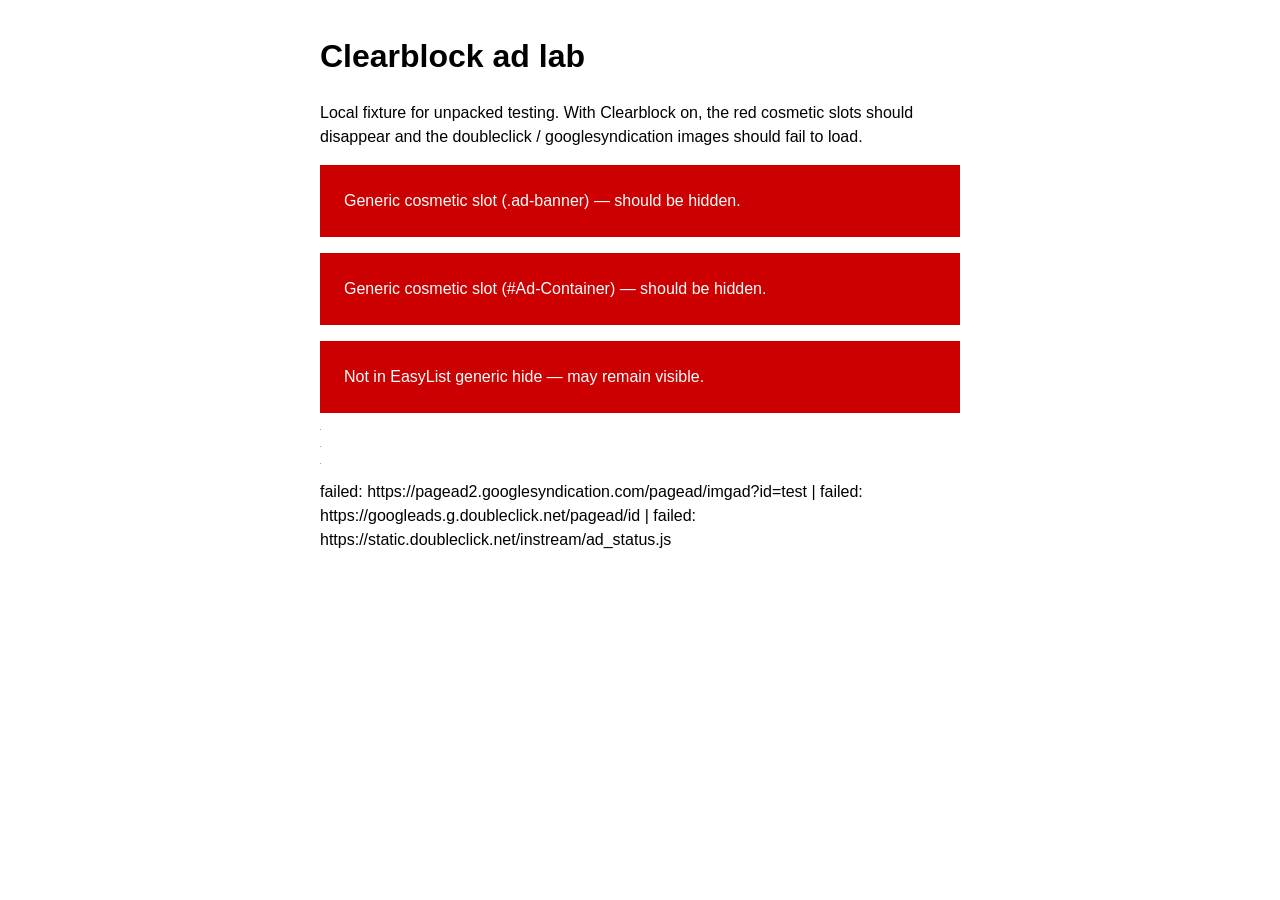
==== chrome-extensions/clearblock/test/ad-lab.html @ 0e77f7d3 "Move unpacked Clearblock under chrome-extensions/clearblock Install script copies that folder to ~/c" ====
<!DOCTYPE html>
<html lang="en">
  <head>
    <meta charset="utf-8" />
    <title>Clearblock ad lab</title>
    <style>
      body {
        font: 16px/1.5 sans-serif;
        max-width: 40rem;
        margin: 2rem auto;
        padding: 0 1rem;
      }
      .ad-banner,
      #Ad-Container,
      .sponsored-slot {
        background: #c00;
        color: #fff;
        padding: 1.5rem;
        margin: 1rem 0;
      }
      img {
        display: block;
        margin: 1rem 0;
      }
    </style>
  </head>
  <body>
    <h1>Clearblock ad lab</h1>
    <p>
      Local fixture for unpacked testing. With Clearblock on, the red cosmetic slots
      should disappear and the doubleclick / googlesyndication images should fail to load.
    </p>
    <div class="ad-banner">Generic cosmetic slot (.ad-banner) — should be hidden.</div>
    <div id="Ad-Container">Generic cosmetic slot (#Ad-Container) — should be hidden.</div>
    <div class="sponsored-slot">Not in EasyList generic hide — may remain visible.</div>
    <img src="https://pagead2.googlesyndication.com/pagead/imgad?id=test" alt="blocked googlesyndication pixel" width="1" height="1" />
    <img src="https://static.doubleclick.net/instream/ad_status.js" alt="blocked doubleclick asset" width="1" height="1" />
    <img src="https://googleads.g.doubleclick.net/pagead/id" alt="blocked googleads pixel" width="1" height="1" />
    <p id="status">Checking network blocks…</p>
    <script>
      const urls = [
        "https://pagead2.googlesyndication.com/pagead/imgad?id=test",
        "https://googleads.g.doubleclick.net/pagead/id",
        "https://static.doubleclick.net/instream/ad_status.js",
      ];
      Promise.all(
        urls.map((url) =>
          fetch(url, { mode: "no-cors", cache: "no-store" })
            .then(() => ({ url, ok: true }))
            .catch(() => ({ url, ok: false }))
        )
      ).then((results) => {
        document.getElementById("status").textContent = results
          .map((r) => (r.ok ? `request issued: ${r.url}` : `failed: ${r.url}`))
          .join(" | ");
      });
    </script>
  </body>
</html>
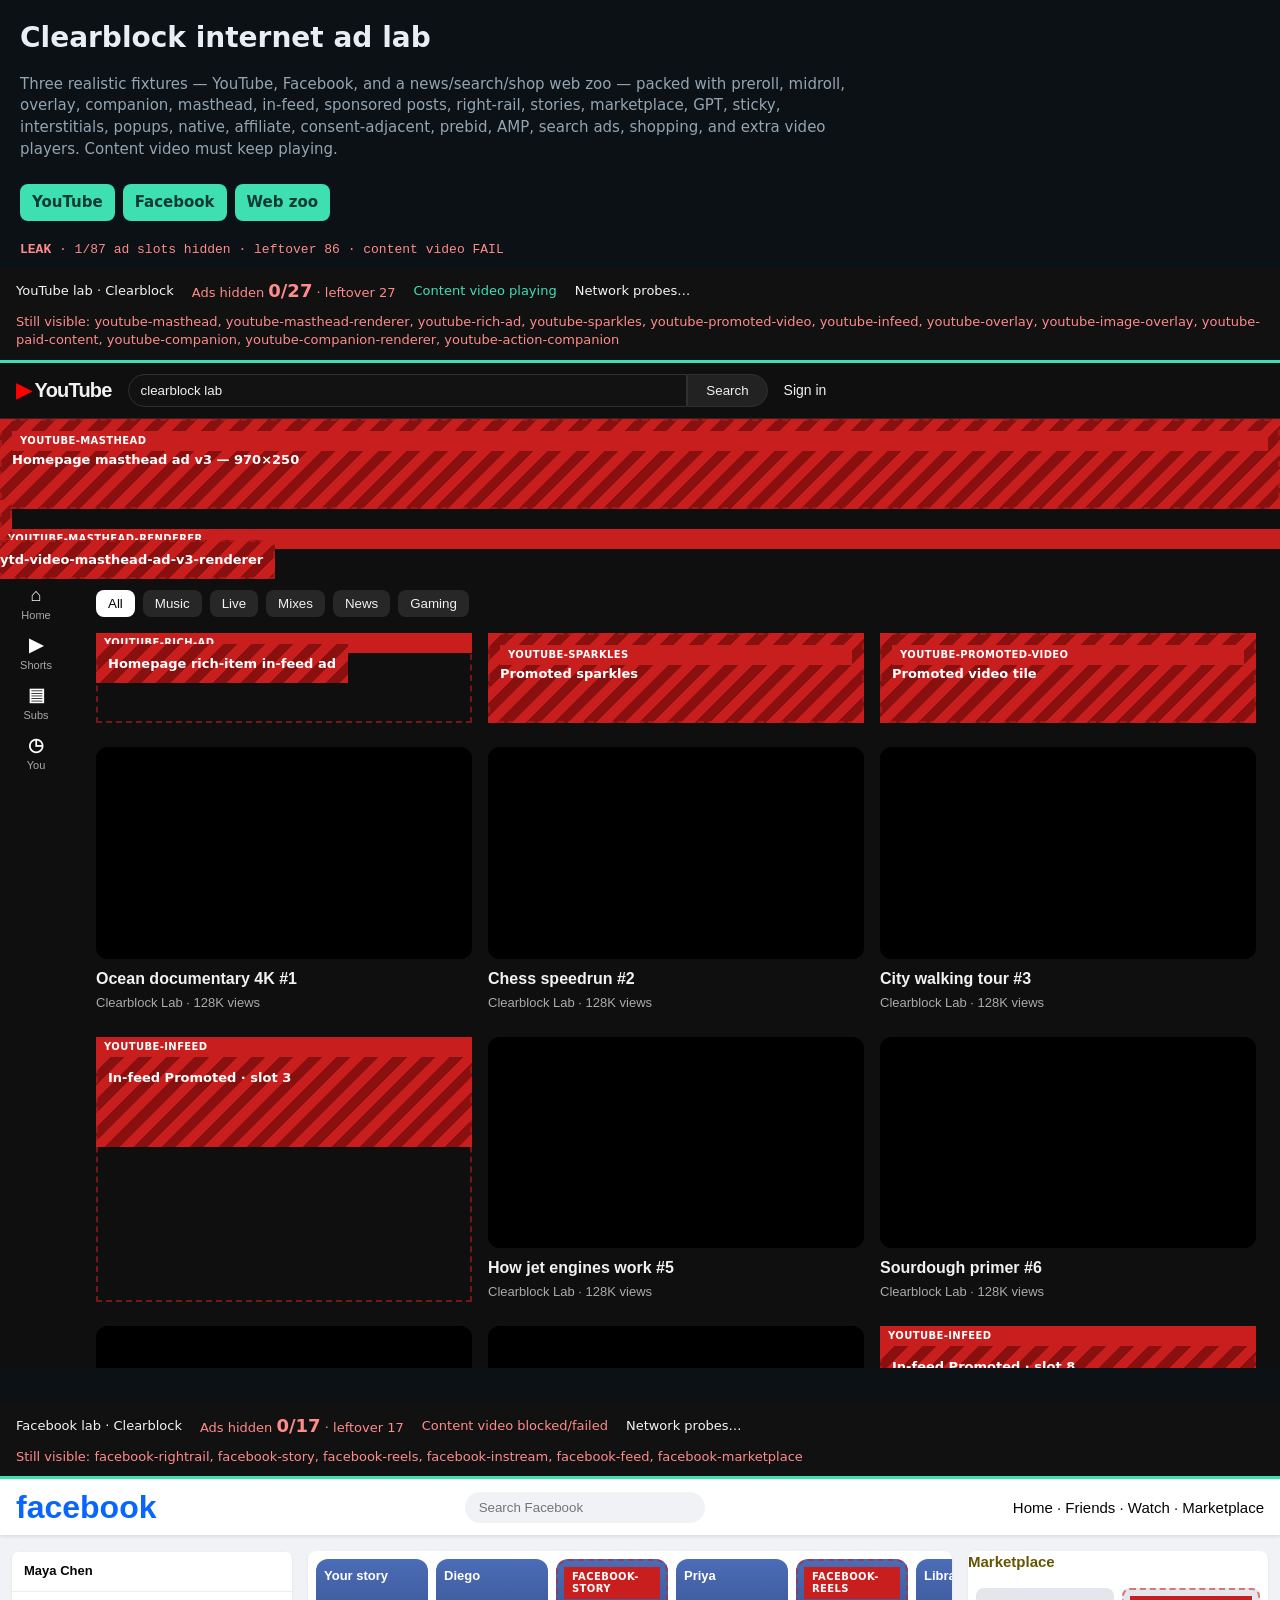
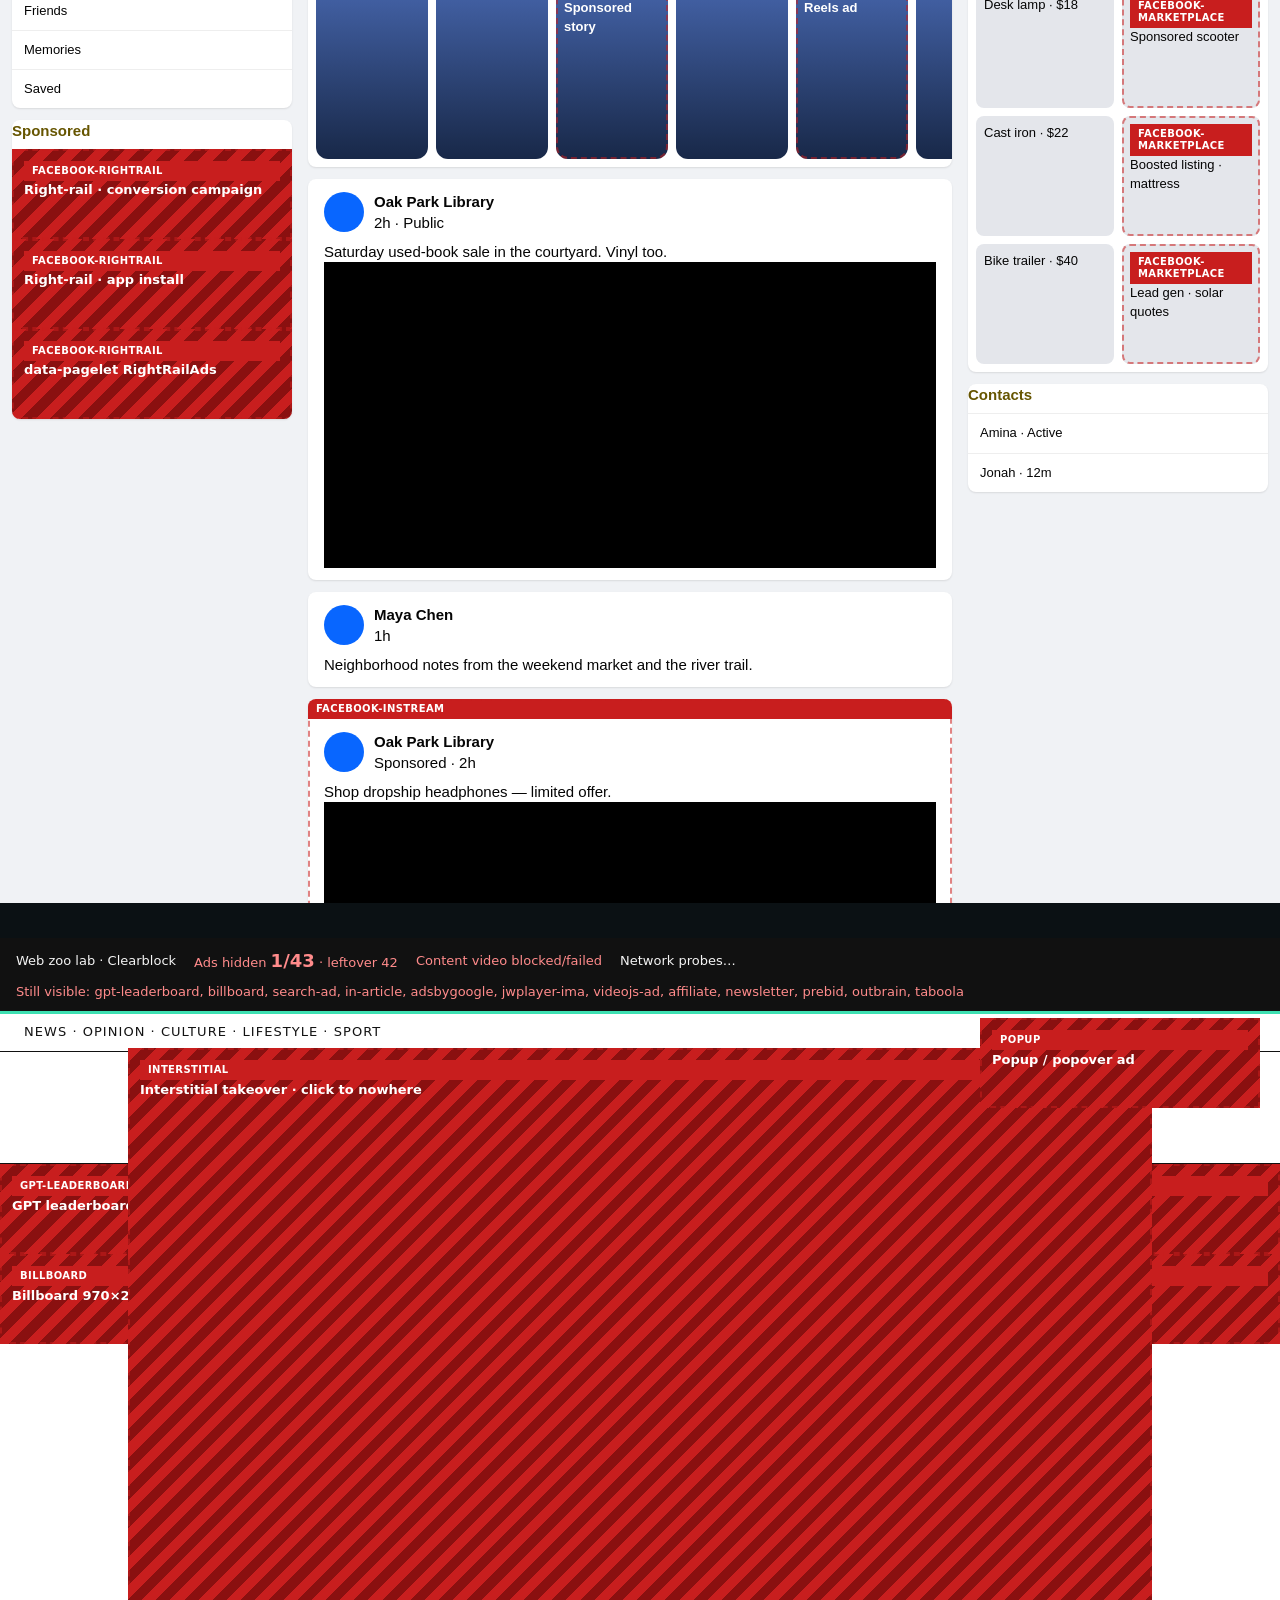
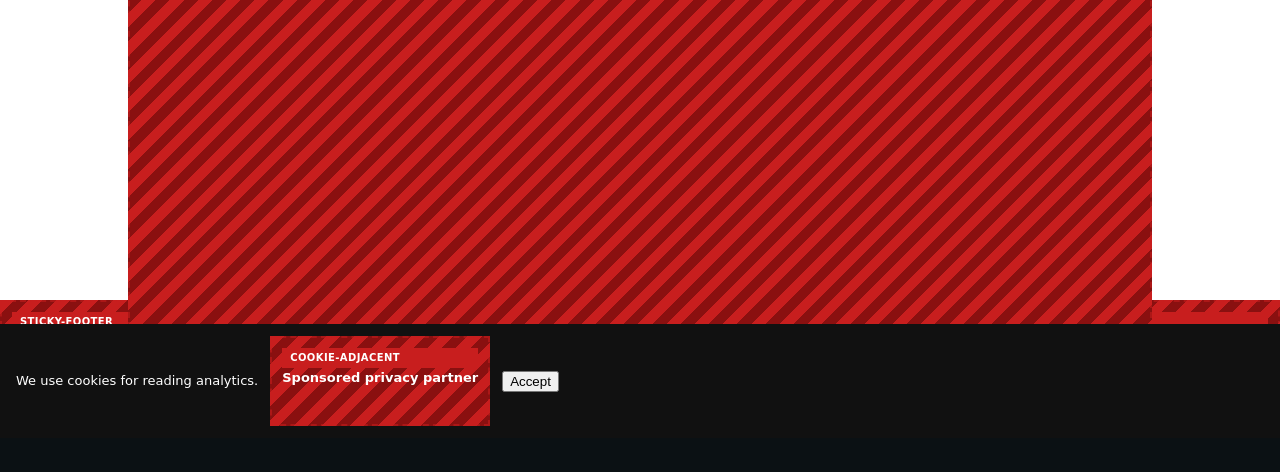
==== commit 59aa83f4: "Add a dense YouTube, Facebook, and web ad zoo lab Stress-test fixtures imitate masthead through preb" ====
--- a/chrome-extensions/clearblock/test/ad-lab.html
+++ b/chrome-extensions/clearblock/test/ad-lab.html
@@ -2,58 +2,10 @@
 <html lang="en">
   <head>
     <meta charset="utf-8" />
-    <title>Clearblock ad lab</title>
-    <style>
-      body {
-        font: 16px/1.5 sans-serif;
-        max-width: 40rem;
-        margin: 2rem auto;
-        padding: 0 1rem;
-      }
-      .ad-banner,
-      #Ad-Container,
-      .sponsored-slot {
-        background: #c00;
-        color: #fff;
-        padding: 1.5rem;
-        margin: 1rem 0;
-      }
-      img {
-        display: block;
-        margin: 1rem 0;
-      }
-    </style>
+    <meta http-equiv="refresh" content="0; url=lab/index.html" />
+    <title>Redirect</title>
   </head>
   <body>
-    <h1>Clearblock ad lab</h1>
-    <p>
-      Local fixture for unpacked testing. With Clearblock on, the red cosmetic slots
-      should disappear and the doubleclick / googlesyndication images should fail to load.
-    </p>
-    <div class="ad-banner">Generic cosmetic slot (.ad-banner) — should be hidden.</div>
-    <div id="Ad-Container">Generic cosmetic slot (#Ad-Container) — should be hidden.</div>
-    <div class="sponsored-slot">Not in EasyList generic hide — may remain visible.</div>
-    <img src="https://pagead2.googlesyndication.com/pagead/imgad?id=test" alt="blocked googlesyndication pixel" width="1" height="1" />
-    <img src="https://static.doubleclick.net/instream/ad_status.js" alt="blocked doubleclick asset" width="1" height="1" />
-    <img src="https://googleads.g.doubleclick.net/pagead/id" alt="blocked googleads pixel" width="1" height="1" />
-    <p id="status">Checking network blocks…</p>
-    <script>
-      const urls = [
-        "https://pagead2.googlesyndication.com/pagead/imgad?id=test",
-        "https://googleads.g.doubleclick.net/pagead/id",
-        "https://static.doubleclick.net/instream/ad_status.js",
-      ];
-      Promise.all(
-        urls.map((url) =>
-          fetch(url, { mode: "no-cors", cache: "no-store" })
-            .then(() => ({ url, ok: true }))
-            .catch(() => ({ url, ok: false }))
-        )
-      ).then((results) => {
-        document.getElementById("status").textContent = results
-          .map((r) => (r.ok ? `request issued: ${r.url}` : `failed: ${r.url}`))
-          .join(" | ");
-      });
-    </script>
+    <p>Moved to <a href="lab/index.html">the internet ad lab</a>.</p>
   </body>
 </html>
